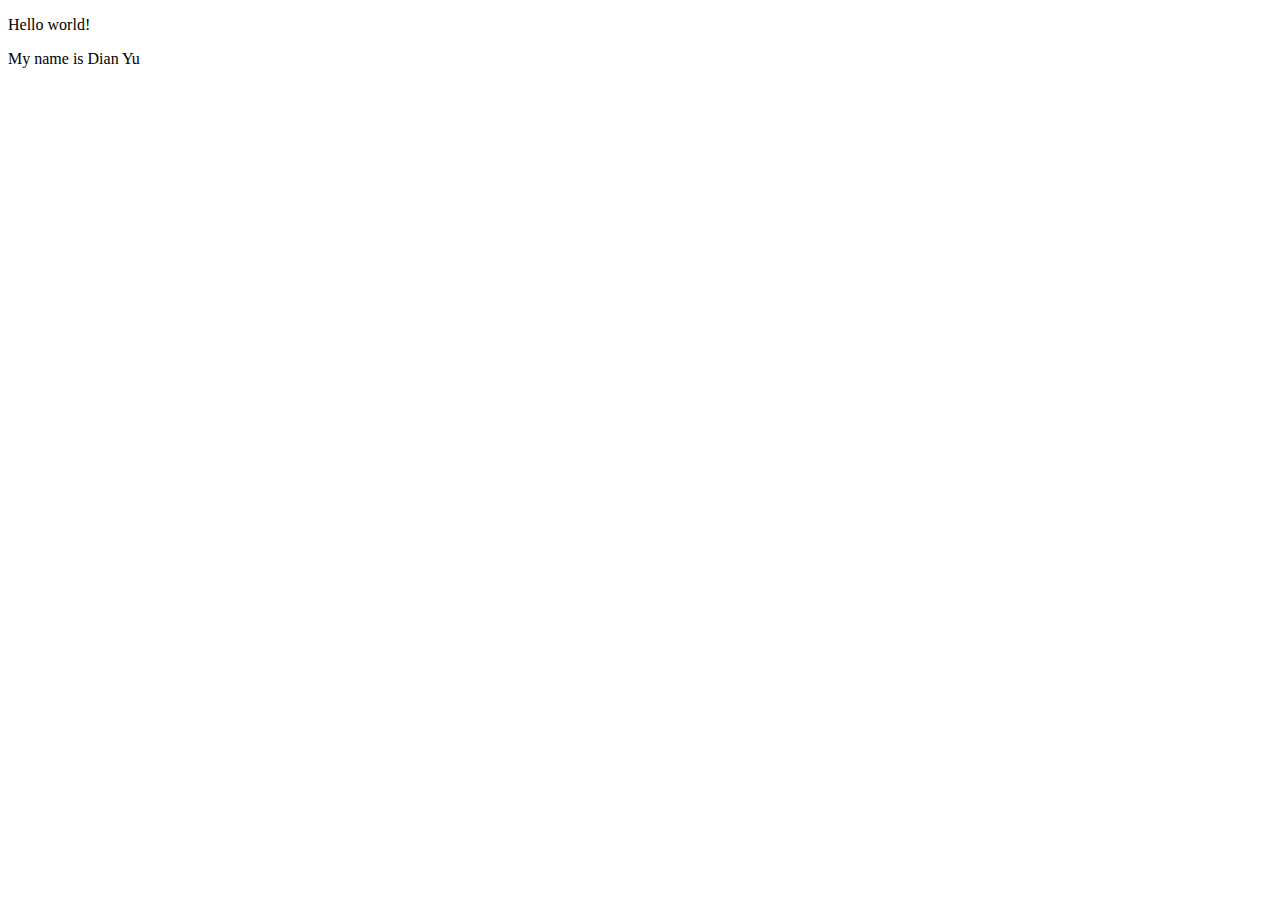
==== index.html @ 87ade7c7 "Add files via upload" ====
<!DOCTYPE html>
<html lang="en">
<meta charset="UTF-8">
<title>Page Title</title>
<meta name="viewport" content="width=device-width,initial-scale=1">
<link rel="stylesheet" href="">
<style>
</style>
<script src=""></script>
<!--- Code above this line will not be displayed on the browser -->
<body>
<p> Hello world! </p>
<p>My name is Dian Yu</p>
</body>
</html>
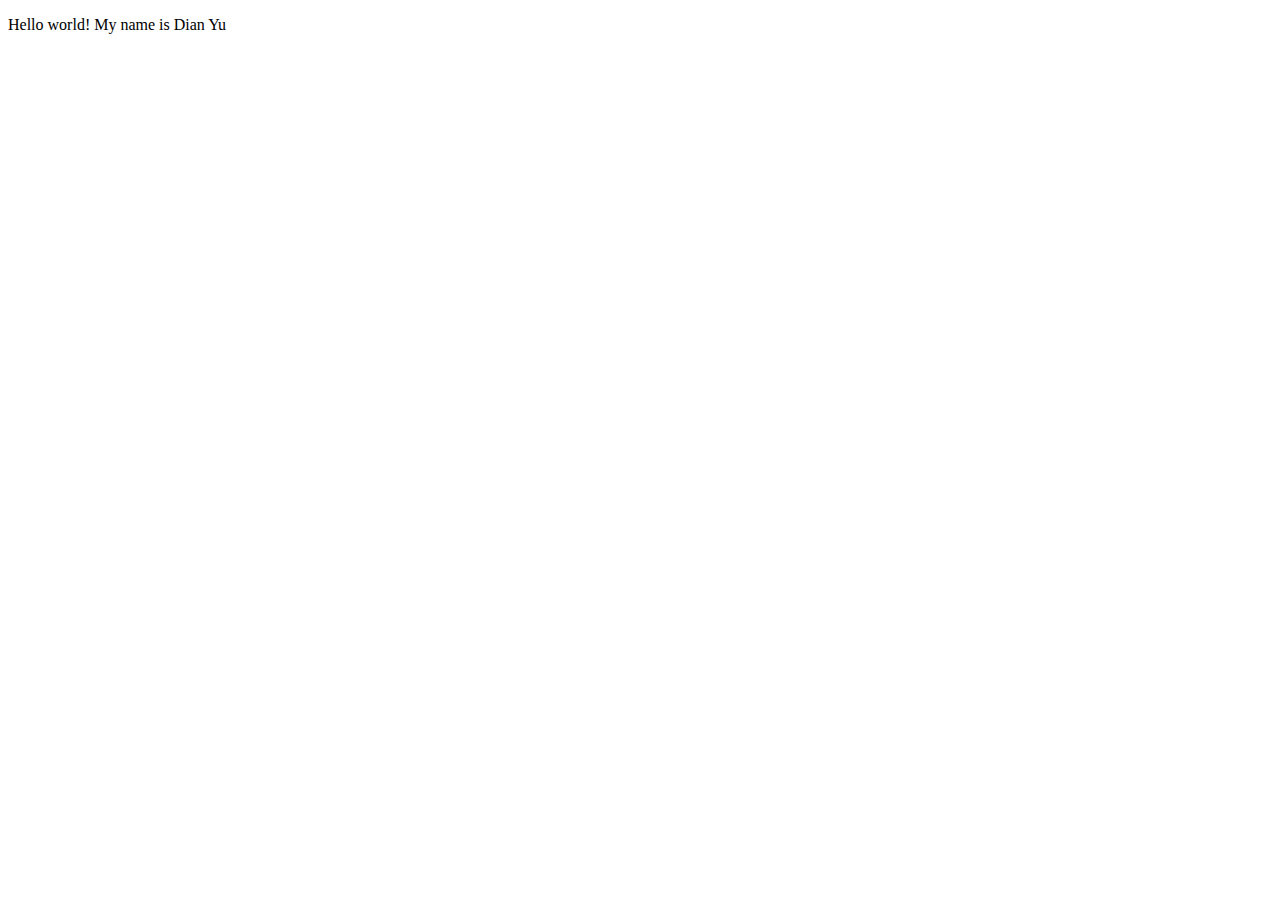
==== commit 1c672105: "Add files via upload" ====
--- a/index.html
+++ b/index.html
@@ -9,7 +9,6 @@
 <script src=""></script>
 <!--- Code above this line will not be displayed on the browser -->
 <body>
-<p> Hello world! </p>
-<p>My name is Dian Yu</p>
+<p> Hello world! My name is Dian Yu</p>
 </body>
 </html>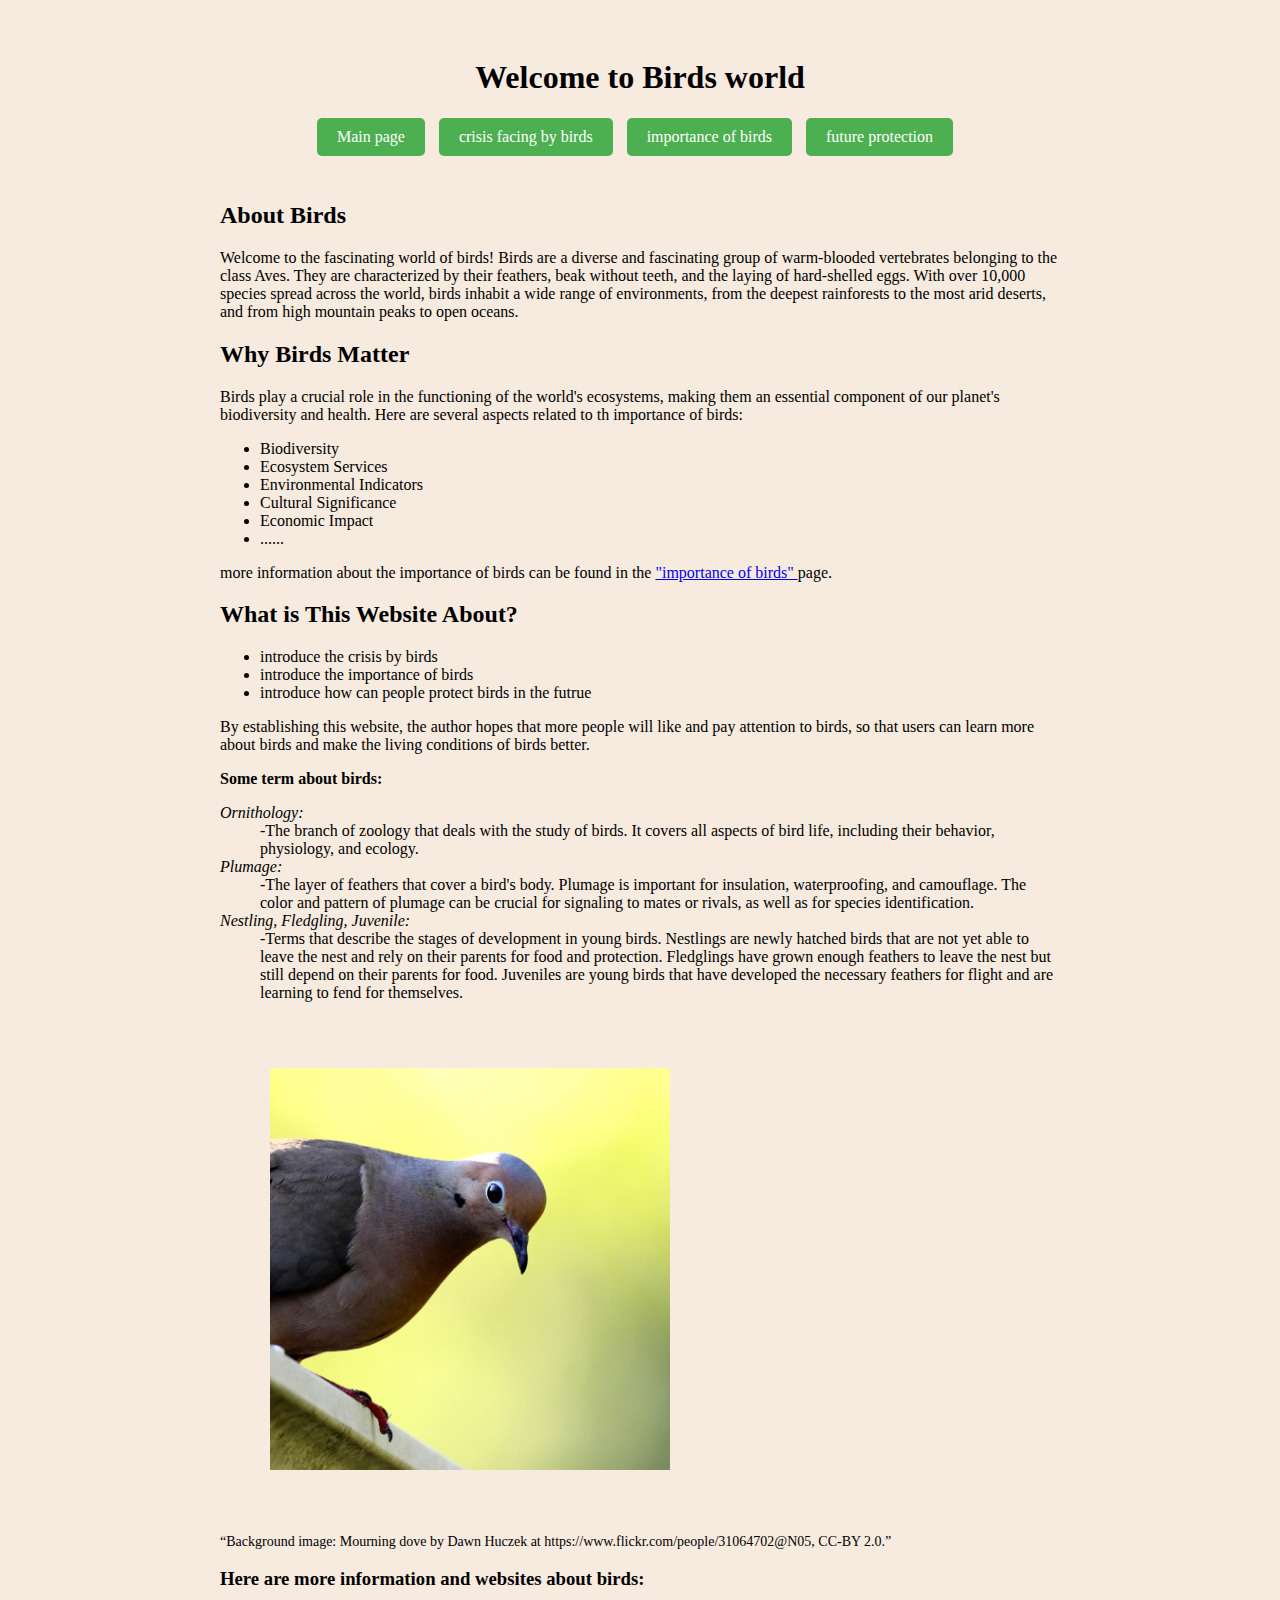
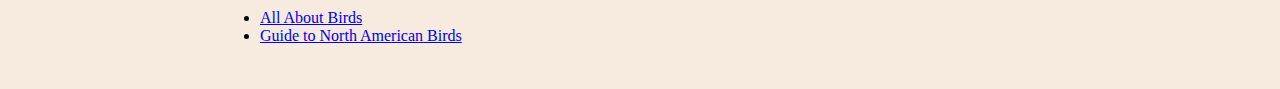
==== commit 280fa62f: "Add files via upload" ====
--- a/index.html
+++ b/index.html
@@ -1,14 +1,61 @@
 <!DOCTYPE html>
 <html lang="en">
-<meta charset="UTF-8">
-<title>Page Title</title>
-<meta name="viewport" content="width=device-width,initial-scale=1">
-<link rel="stylesheet" href="">
-<style>
-</style>
-<script src=""></script>
-<!--- Code above this line will not be displayed on the browser -->
+<head>
+    <meta charset="UTF-8">
+    <title>Birds World</title>
+    <link rel="stylesheet" href="styles.css">
+</head>
 <body>
-<p> Hello world! My name is Dian Yu</p>
+    <header>
+        <h1>Welcome to Birds world</h1>
+        <nav>
+            <ul>
+                <li><a href="main page.html" class="button">Main page</a></li>
+                <li><a href="crisis facing birds.html" class="button">crisis facing by birds</a></li>
+                <li><a href="importance of birds.html" class="button">importance of birds</a></li>
+                <li><a href="future protection.html" class="button">future protection</a></li>
+            </ul>
+        </nav>
+    </header>
+    <main>
+        <h2>About Birds</h2>
+        <p>Welcome to the fascinating world of birds! Birds are a diverse and fascinating group of warm-blooded vertebrates belonging to the class Aves. They are characterized by their feathers, beak without teeth, and the laying of hard-shelled eggs. With over 10,000 species spread across the world, birds inhabit a wide range of environments, from the deepest rainforests to the most arid deserts, and from high mountain peaks to open oceans.</p>
+        <h2>Why Birds Matter</h2>
+        <p>Birds play a crucial role in the functioning of the world's ecosystems, making them an essential component of our planet's biodiversity and health. Here are several aspects related to th importance of birds:</p>
+        <ul>
+            <li>Biodiversity</li>
+            <li>Ecosystem Services</li>
+            <li>Environmental Indicators</li>
+            <li>Cultural Significance</li>
+            <li>Economic Impact</li>
+            <li>......</li>
+        </ul>
+        <p> more information about the importance of birds can be found in the <a href="importance of birds.html">"importance of birds" </a> page.</p>
+        <h2>What is This Website About?</h2>
+        <p>
+        <ul>
+            <li>introduce the crisis by birds</li>
+            <li>introduce the importance of birds</li>
+            <li>introduce how can people protect birds in the futrue</li>
+        </ul>
+        By establishing this website, the author hopes that more people will like and pay attention to birds, so that users can learn more about birds and make the living conditions of birds better.
+        </p>
+        <p><b>Some term about birds:</b></p>
+        <dl>
+            <dt><i>Ornithology:</i></dt>
+            <dd>-The branch of zoology that deals with the study of birds. It covers all aspects of bird life, including their behavior, physiology, and ecology.</dd>
+            <dt><i>Plumage: </i></dt>
+            <dd>-The layer of feathers that cover a bird's body. Plumage is important for insulation, waterproofing, and camouflage. The color and pattern of plumage can be crucial for signaling to mates or rivals, as well as for species identification.</dd>
+            <dt><i>Nestling, Fledgling, Juvenile: </i></dt>
+            <dd>-Terms that describe the stages of development in young birds. Nestlings are newly hatched birds that are not yet able to leave the nest and rely on their parents for food and protection. Fledglings have grown enough feathers to leave the nest but still depend on their parents for food. Juveniles are young birds that have developed the necessary feathers for flight and are learning to fend for themselves.</dd>
+        </dl>
+        <img src="bird picture.jpg" alt="a bird picture" width="400">
+        <p style="font-size: 14px">“Background image: Mourning dove by Dawn Huczek at https://www.flickr.com/people/31064702@N05, CC-BY 2.0.”</p>    
+        <h3>Here are more information and websites about birds:</h3>
+        <ul>
+            <li><a href="https://www.allaboutbirds.org/news/" target="_blank">All About Birds</a></li>
+            <li><a href="https://www.audubon.org/bird-guide" target="_blank">Guide to North American Birds</a></li>
+        </ul>
+    </main>
 </body>
 </html>--- a/styles.css
+++ b/styles.css
@@ -0,0 +1,66 @@
+body {
+    font-family: Georgia, 'Times New Roman', serif;
+    margin-right: 200px;
+    margin-left: 200px;
+    padding: 20px;
+    background-color: #F7EADE  ;
+}
+
+nav ul {
+    list-style-type: none;
+    padding: 0px;
+}
+
+nav ul li {
+    display: inline;
+    margin-right: 10px;
+}
+
+nav ul li a {
+    text-decoration: none;
+    color: #333;
+}
+
+header {
+    text-align: center;
+    padding: 10px 0px;
+}
+
+img {
+    display: block;
+    margin: 10px 0px;
+    padding: 50px;
+}
+
+.button {
+    display: inline-block;
+    background-color: #4CAF50; 
+    color: white; 
+    padding: 10px 20px; 
+    text-align: center; 
+    text-decoration: none; 
+    font-size: 16px; 
+    border: none; 
+    cursor: pointer; 
+    border-radius: 5px; 
+}
+
+.button:hover {
+    background-color: #45a049; 
+}
+
+.container {
+    display: flex;
+  }
+  
+  .article {
+    flex: 3;  
+  }
+  
+  .sidebar {
+    flex: 1;
+    background-color: #f4f4f4; 
+    padding: 20px;
+    margin-left:100px;
+    font-size: 18px;
+  }
